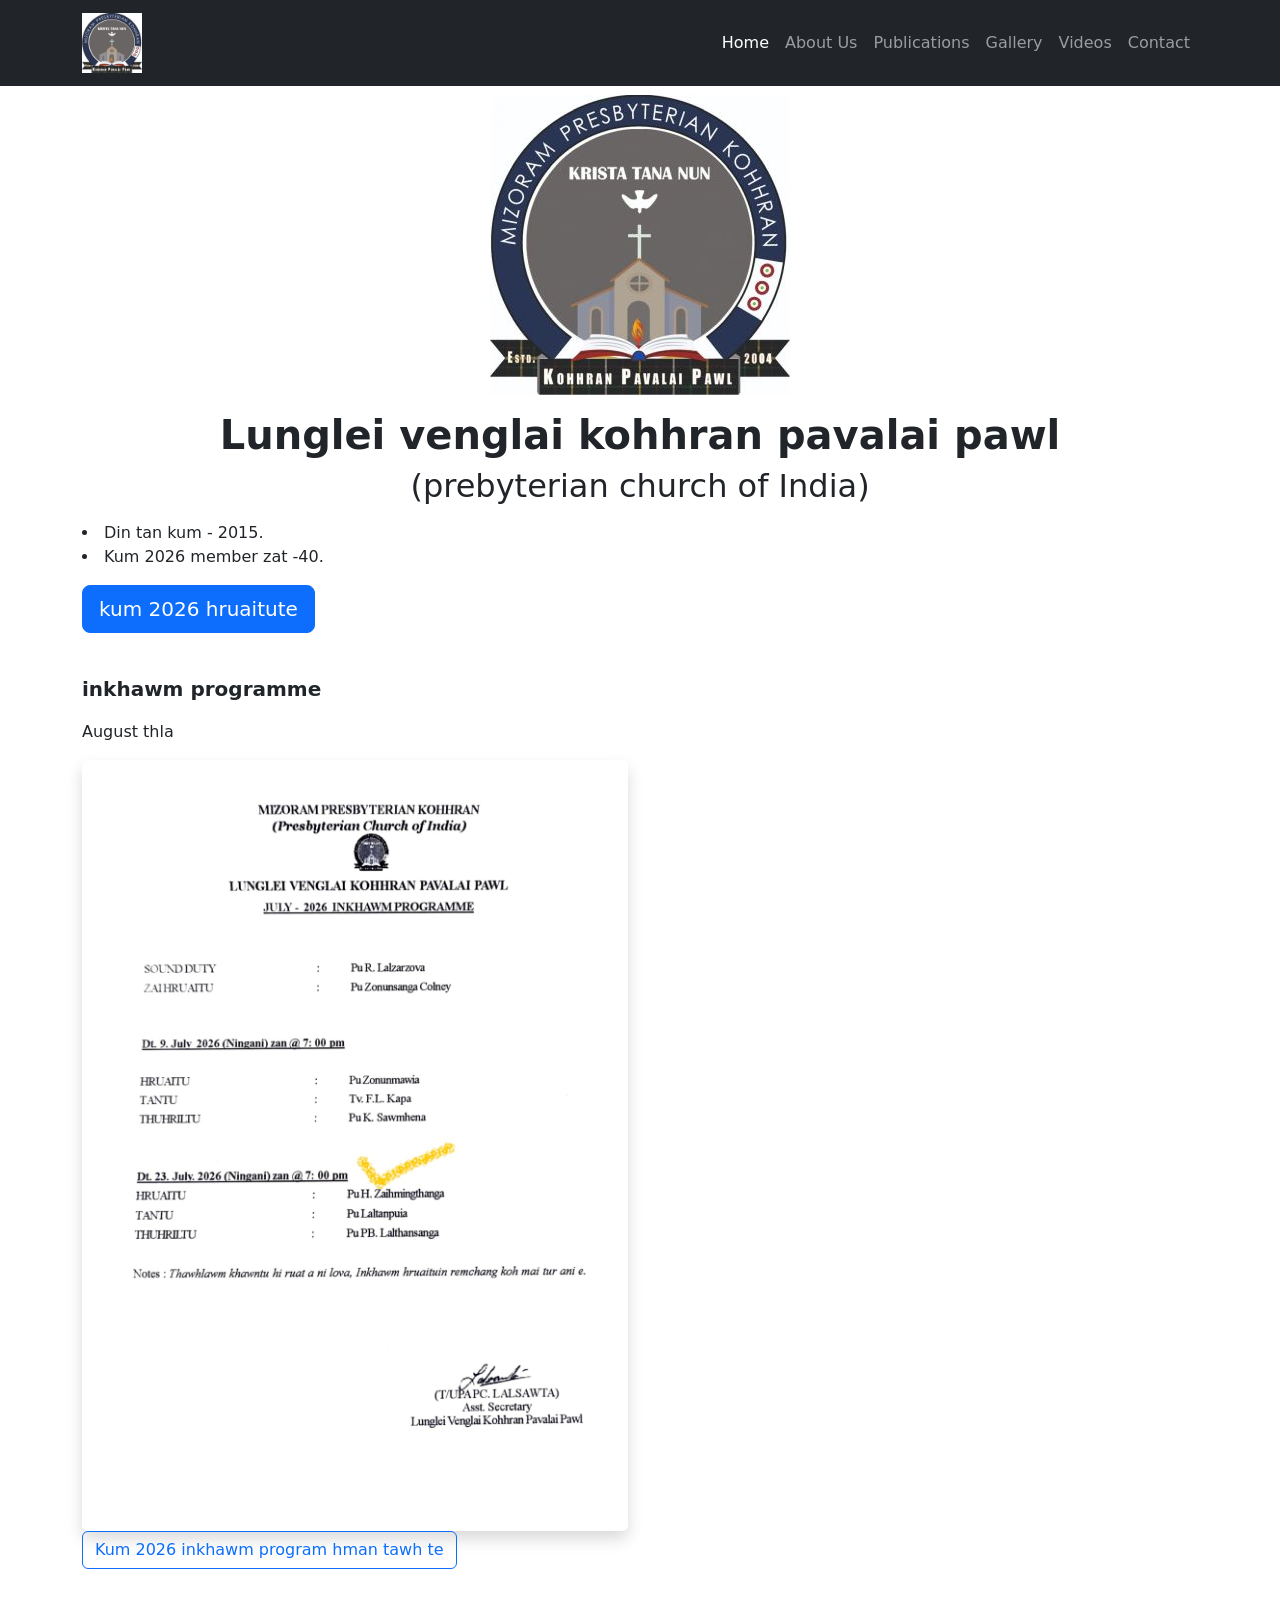
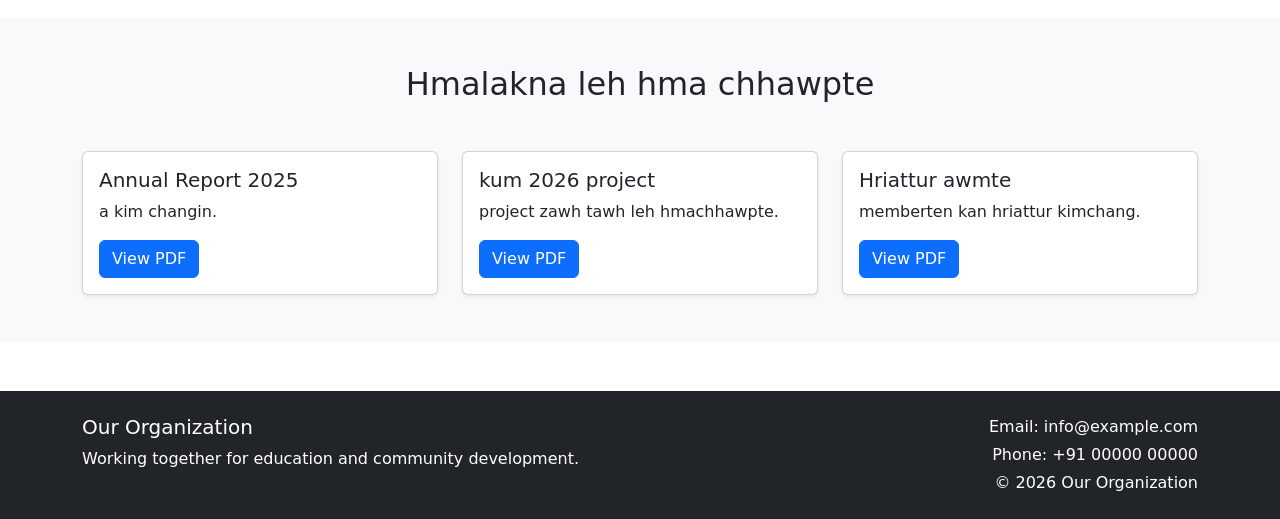
==== index.html @ a543f919 "Add files via upload" ====
<!DOCTYPE html>
<html lang="en">
<head>
<meta charset="UTF-8">
<meta name="viewport" content="width=device-width, initial-scale=1.0">
<title>Our Organization</title>
<link href="https://cdn.jsdelivr.net/npm/bootstrap@5.3.8/dist/css/
bootstrap.min.css" rel="stylesheet">
<link rel="stylesheet" href="css/style.css">
<link rel="manifest" href="manifest.json">
<meta name="theme-color" content="#0d6efd">
</head>
<body>
<nav class="navbar navbar-expand-lg bg-dark navbar-dark">
    <div class="container">

         <a class="navbar-brand d-flex align-items-center"
   href="index.html">

    <img src="images/banner.jpg"
         alt="Organization Logo"
         width="60"
         height="60"
         class="me-4">
		 </a>
        <button class="navbar-toggler" type="button"
                data-bs-toggle="collapse"
                data-bs-target="#mainNav">
            <span class="navbar-toggler-icon"></span>
        </button>

        <div class="collapse navbar-collapse" id="mainNav">
            <ul class="navbar-nav ms-auto">

                <li class="nav-item">
                    <a class="nav-link active" href="index.html">Home</a>
                </li>

                <li class="nav-item">
                    <a class="nav-link" href="about.html">About Us</a>
                </li>

                <li class="nav-item">
                    <a class="nav-link" href="publications.html">Publications</a>
                </li>

                <li class="nav-item">
                    <a class="nav-link" href="gallery.html">Gallery</a>
                </li>

                <li class="nav-item">
                    <a class="nav-link" href="videos.html">Videos</a>
                </li>

                <li class="nav-item">
                    <a class="nav-link" href="contact.html">Contact</a>
                </li>

            </ul>
        </div>
    </div>
</nav>
<section class="hero-section py-5">
    <div class="container py-5 hero-content">
	
        <div class="row align-items-center">

            <div class=" col-lg-12">
			
			
					 
                <h1 class=" text-center display-7 fw-bold">
                  </h1>
					<img src="images/banner.jpg" class="d-block mx-auto my-3" style="with:180px; height:auto;" alt="logo">
					 <h1 class=" text-center display-7 fw-bold">
					Lunglei venglai kohhran pavalai pawl </h1>
					      <h2 class="text-center" "fw-bold">      
						  (prebyterian church of India)
                </h2>

                <p class="lead">
				<li>
                    Din tan kum - 2015.
					</li>
					<li>
					Kum 2026 member zat -40.
					</li>
                </p>

                <a href="about.html" class="btn btn-primary btn-lg">
                    kum 2026 hruaitute
                </a>
            </div>
</div>
        </div>
   
</section>
<section class="py-5">
    <div class="container">


        <div class="row align-items-center">
<div class="col-md-6 mt-4 mt-md-0">
                <p class="fs-5 fw-bold"> inkhawm programme </p>

                <p>
                    August thla
                </p>
            <div class="col-md-12">
                <img src="images/prog.jpg"
                     class="img-fluid rounded shadow mx-auto d-block"
                     alt="Organization activity">
            </div>

            

                <a href="about.html" class="btn btn-outline-primary">
                    Kum 2026 inkhawm program hman tawh te
                </a>
            </div>

        </div>
    </div>
</section>
<section class="py-5 bg-light">
    <div class="container">

        <div class="text-center mb-5">
            <h2> Hmalakna leh hma chhawpte</h2>
        </div>

        <div class="row g-4">

            <div class="col-md-6 col-lg-4">
                <div class="card h-100 shadow-sm">
                    <div class="card-body">
                        <h5 class="card-title">Annual Report 2025</h5>
                        <p class="card-text">
                            a kim changin.
                        </p>
                        <a href="publications/Publication1.pdf"
                           class="btn btn-primary"
                           target="_blank">
                            View PDF
                        </a>
                    </div>
                </div>
            </div>
          <div class="col-md-6 col-lg-4">
                <div class="card h-100 shadow-sm">
                    <div class="card-body">
                        <h5 class="card-title"> kum 2026 project</h5>
                        <p class="card-text">
                            project zawh tawh leh hmachhawpte.
                        </p>
                        <a href="publications/publication2.pdf"
                           class="btn btn-primary"
                           target="_blank">
                            View PDF
                        </a>
                    </div>
                </div>
            </div>

            <div class="col-md-6 col-lg-4">
                <div class="card h-100 shadow-sm">
                    <div class="card-body">
                        <h5 class="card-title">Hriattur awmte</h5>
                        <p class="card-text">
                            memberten kan hriattur kimchang.
                        </p>
                        <a href="publications/newsletter.pdf"
                           class="btn btn-primary"
                           target="_blank">
                            View PDF
                        </a>
                    </div>
                </div>
            </div>

        </div>
    </div>
</section>

<footer class="bg-dark text-white py-4 mt-5">
    <div class="container">
        <div class="row">

            <div class="col-md-6">
                <h5>Our Organization</h5>
                <p>
                    Working together for education and community development.
                </p>
            </div>

            <div class="col-md-6 text-md-end">
                <p class="mb-1">Email: info@example.com</p>
                <p class="mb-1">Phone: +91 00000 00000</p>
                <p class="mb-0">&copy; 2026 Our Organization</p>
            </div>

        </div>
    </div>
</footer>
<script>
if ('serviceWorker' in navigator) {
  navigator.serviceWorker.register('service-worker.js');
}
</script>
<script src="https://cdn.jsdelivr.net/npm/bootstrap@5.3.8/dist/js/
bootstrap.bundle.min.js"></script>
</body>
</html>
---- css/style.css ----
.hero-section{

  

    background-size:auto;

    background-position: center;

    background-repeat: no-repeat;

    height: 60vh;

    display: flex;
	justify-content:center;

    align-items: center;

}
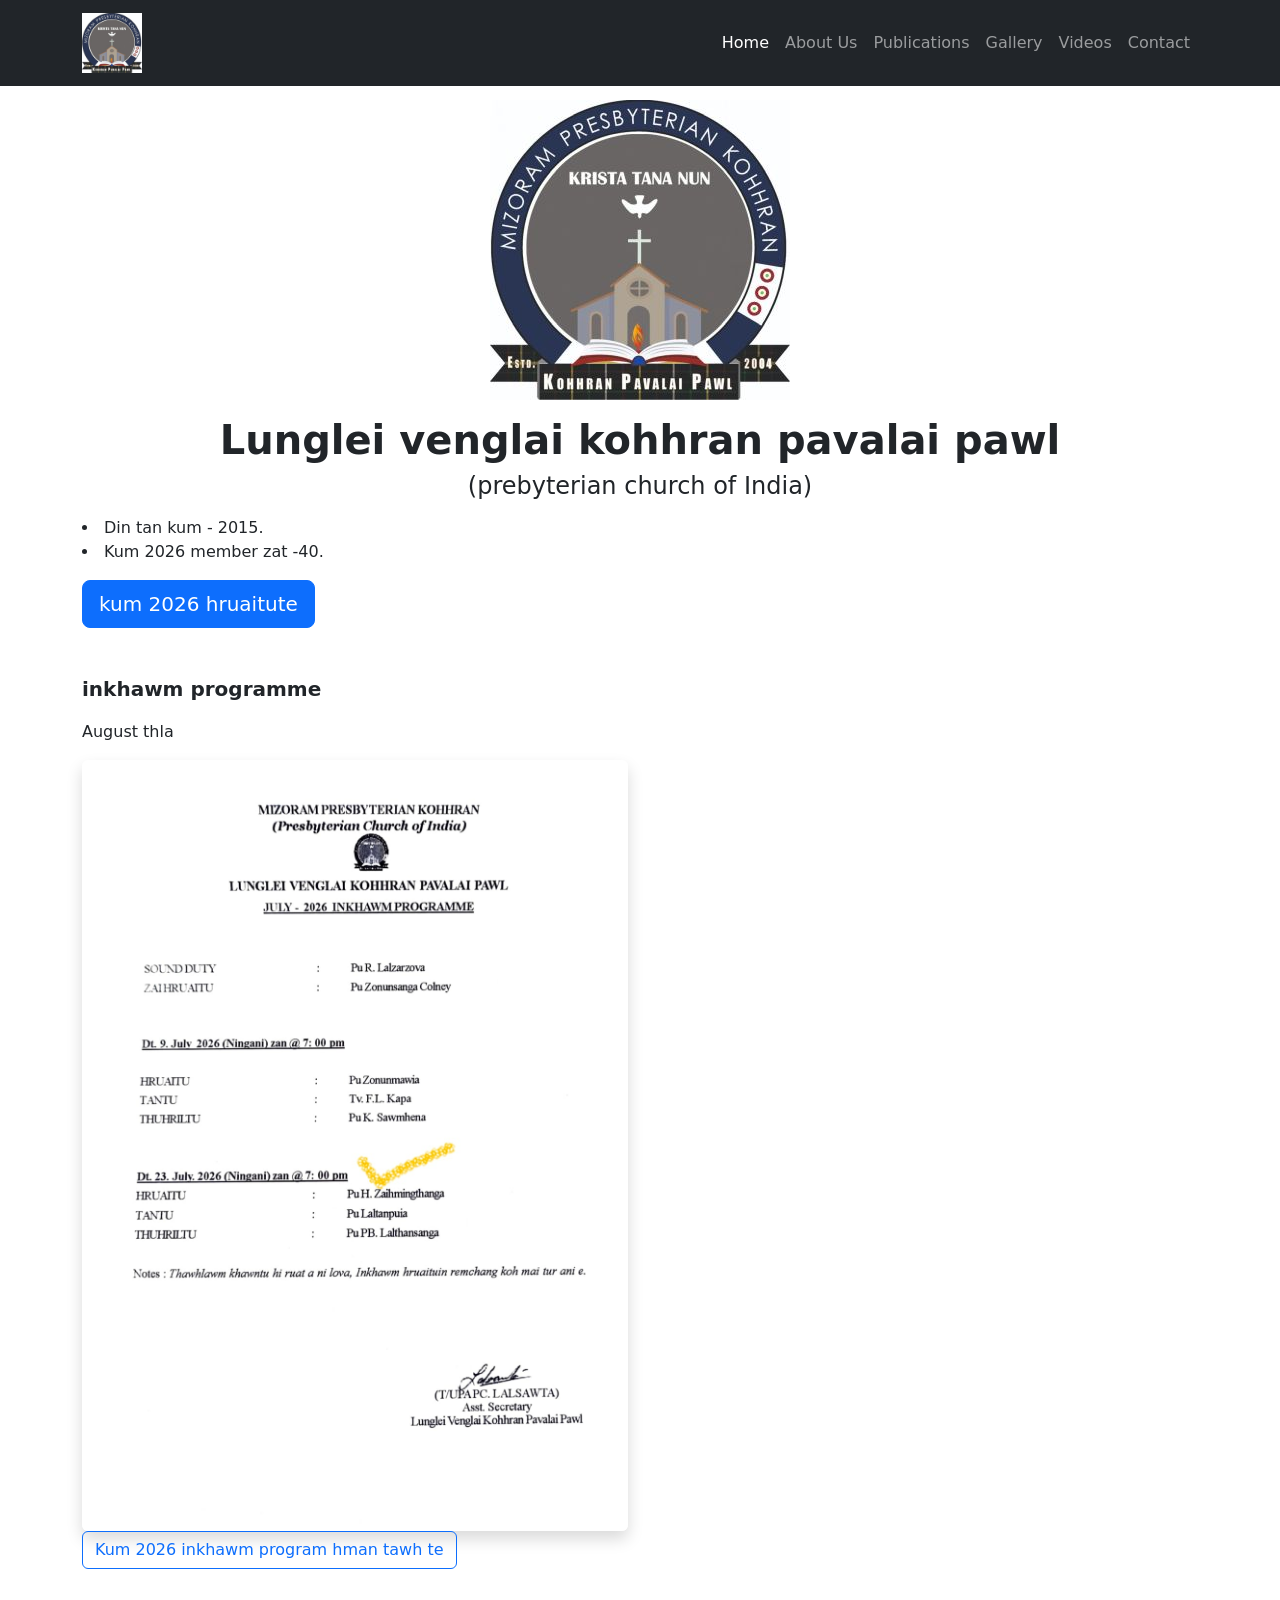
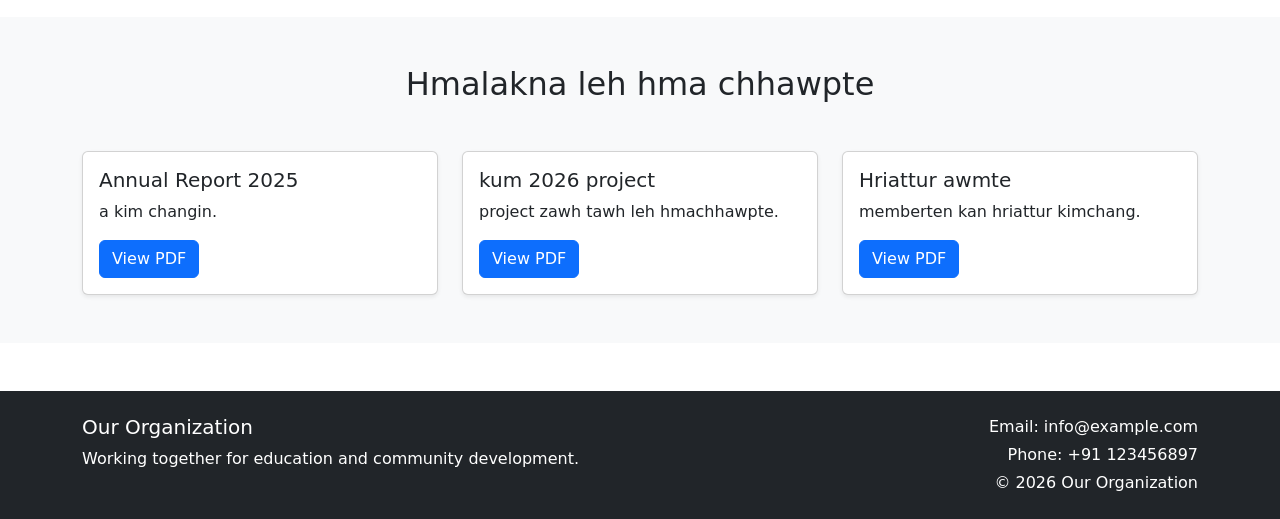
==== commit e6afff4d: "Add files via upload" ====
--- a/index.html
+++ b/index.html
@@ -74,9 +74,9 @@
 					<img src="images/banner.jpg" class="d-block mx-auto my-3" style="with:180px; height:auto;" alt="logo">
 					 <h1 class=" text-center display-7 fw-bold">
 					Lunglei venglai kohhran pavalai pawl </h1>
-					      <h2 class="text-center" "fw-bold">      
+					      <h4 class="text-center" "fw-bold">      
 						  (prebyterian church of India)
-                </h2>
+                </h4>
 
                 <p class="lead">
 				<li>
@@ -195,7 +195,7 @@
 
             <div class="col-md-6 text-md-end">
                 <p class="mb-1">Email: info@example.com</p>
-                <p class="mb-1">Phone: +91 00000 00000</p>
+                <p class="mb-1">Phone: +91 123456897</p>
                 <p class="mb-0">&copy; 2026 Our Organization</p>
             </div>
 
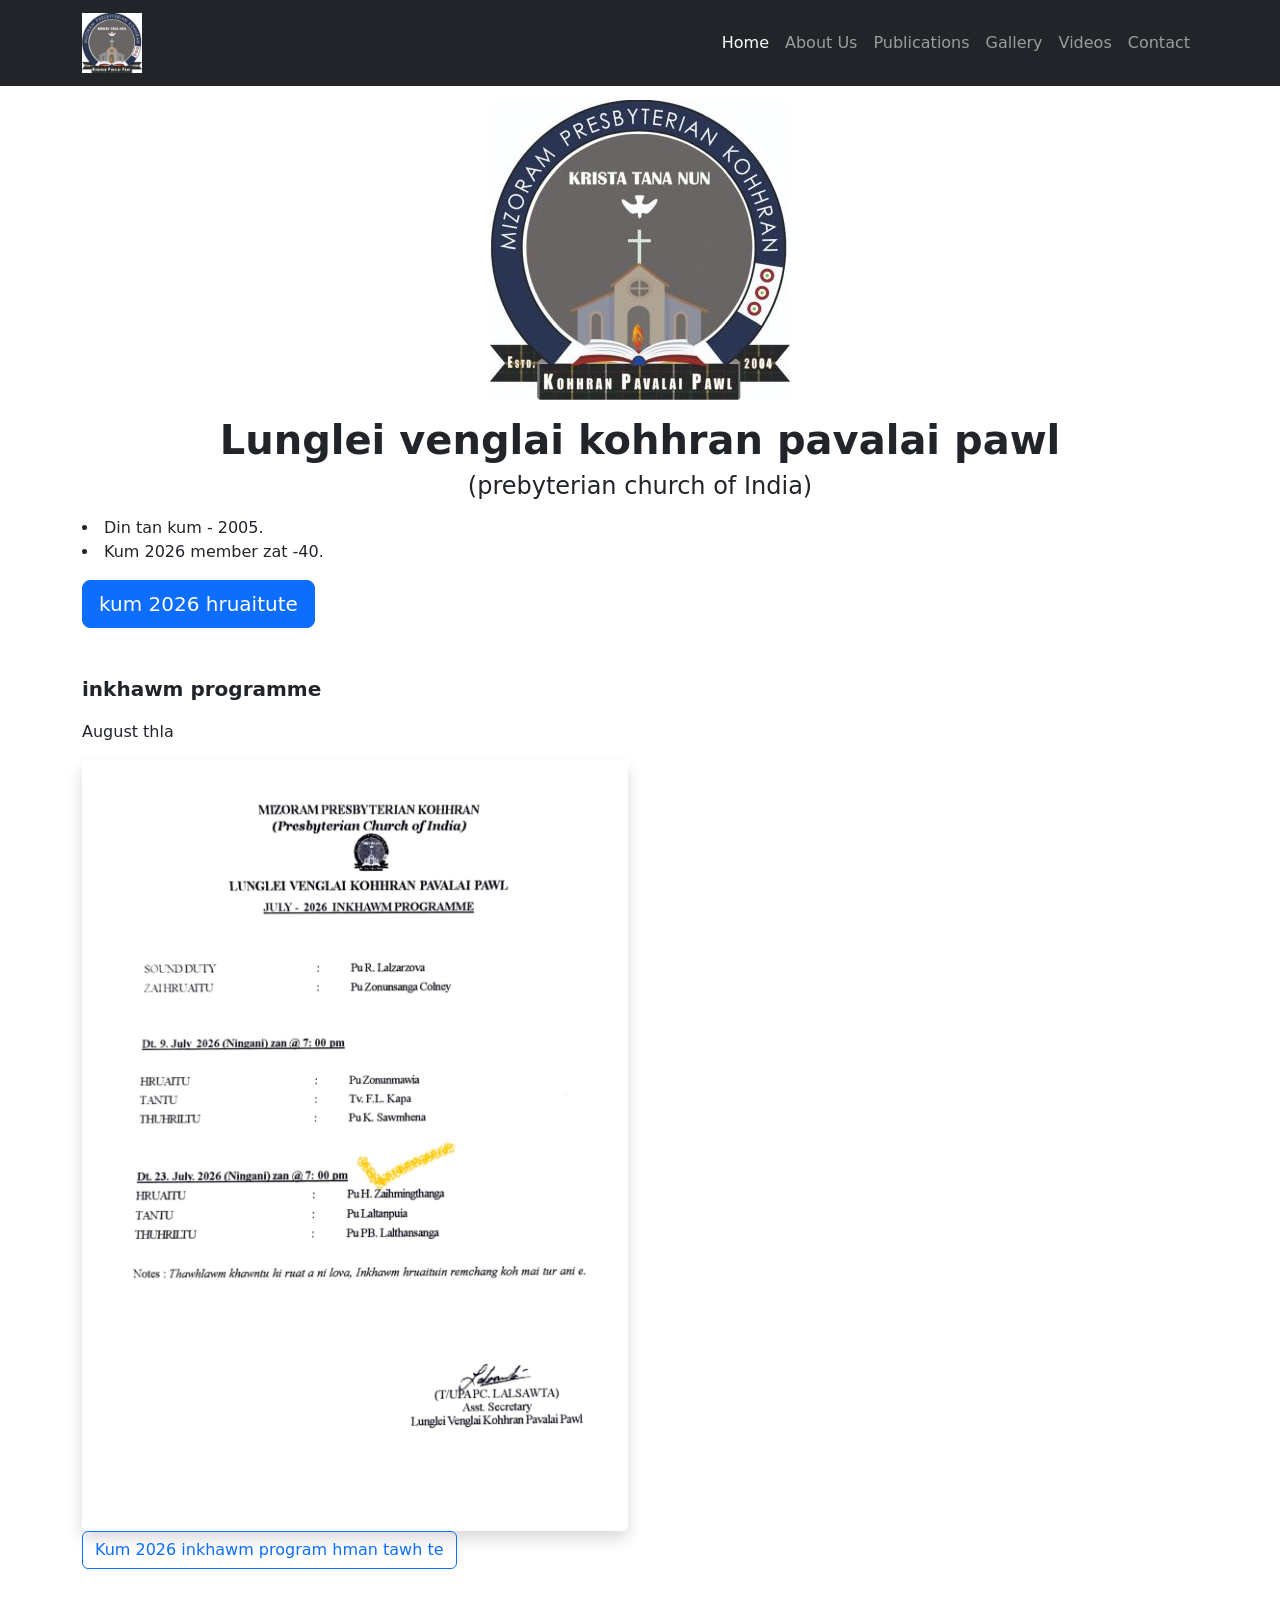
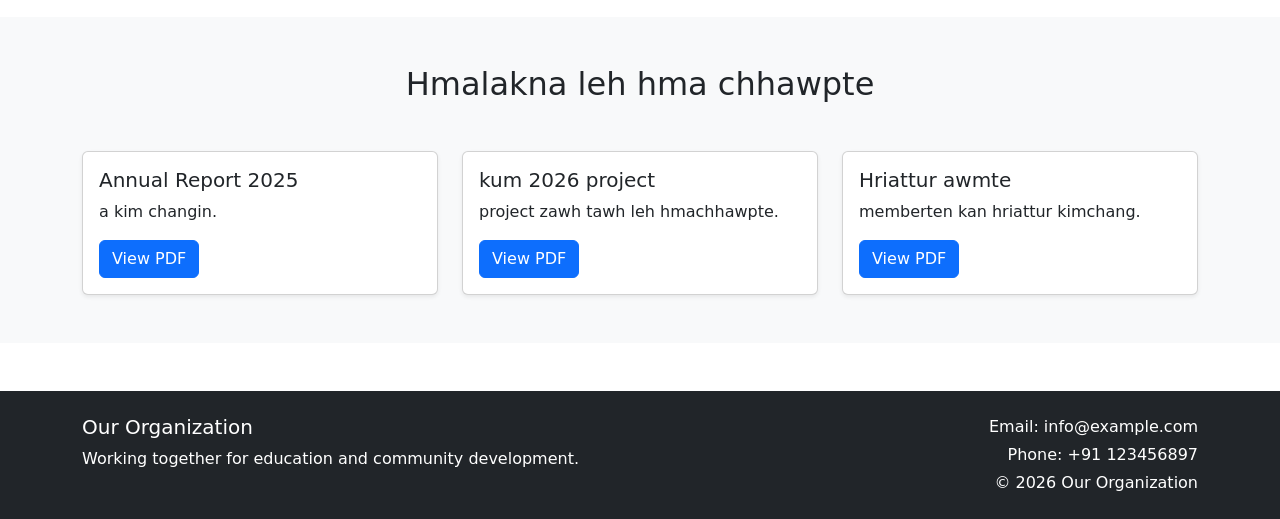
==== commit acf51372: "Update index.html" ====
--- a/index.html
+++ b/index.html
@@ -80,7 +80,7 @@
 
                 <p class="lead">
 				<li>
-                    Din tan kum - 2015.
+                    Din tan kum - 2005.
 					</li>
 					<li>
 					Kum 2026 member zat -40.
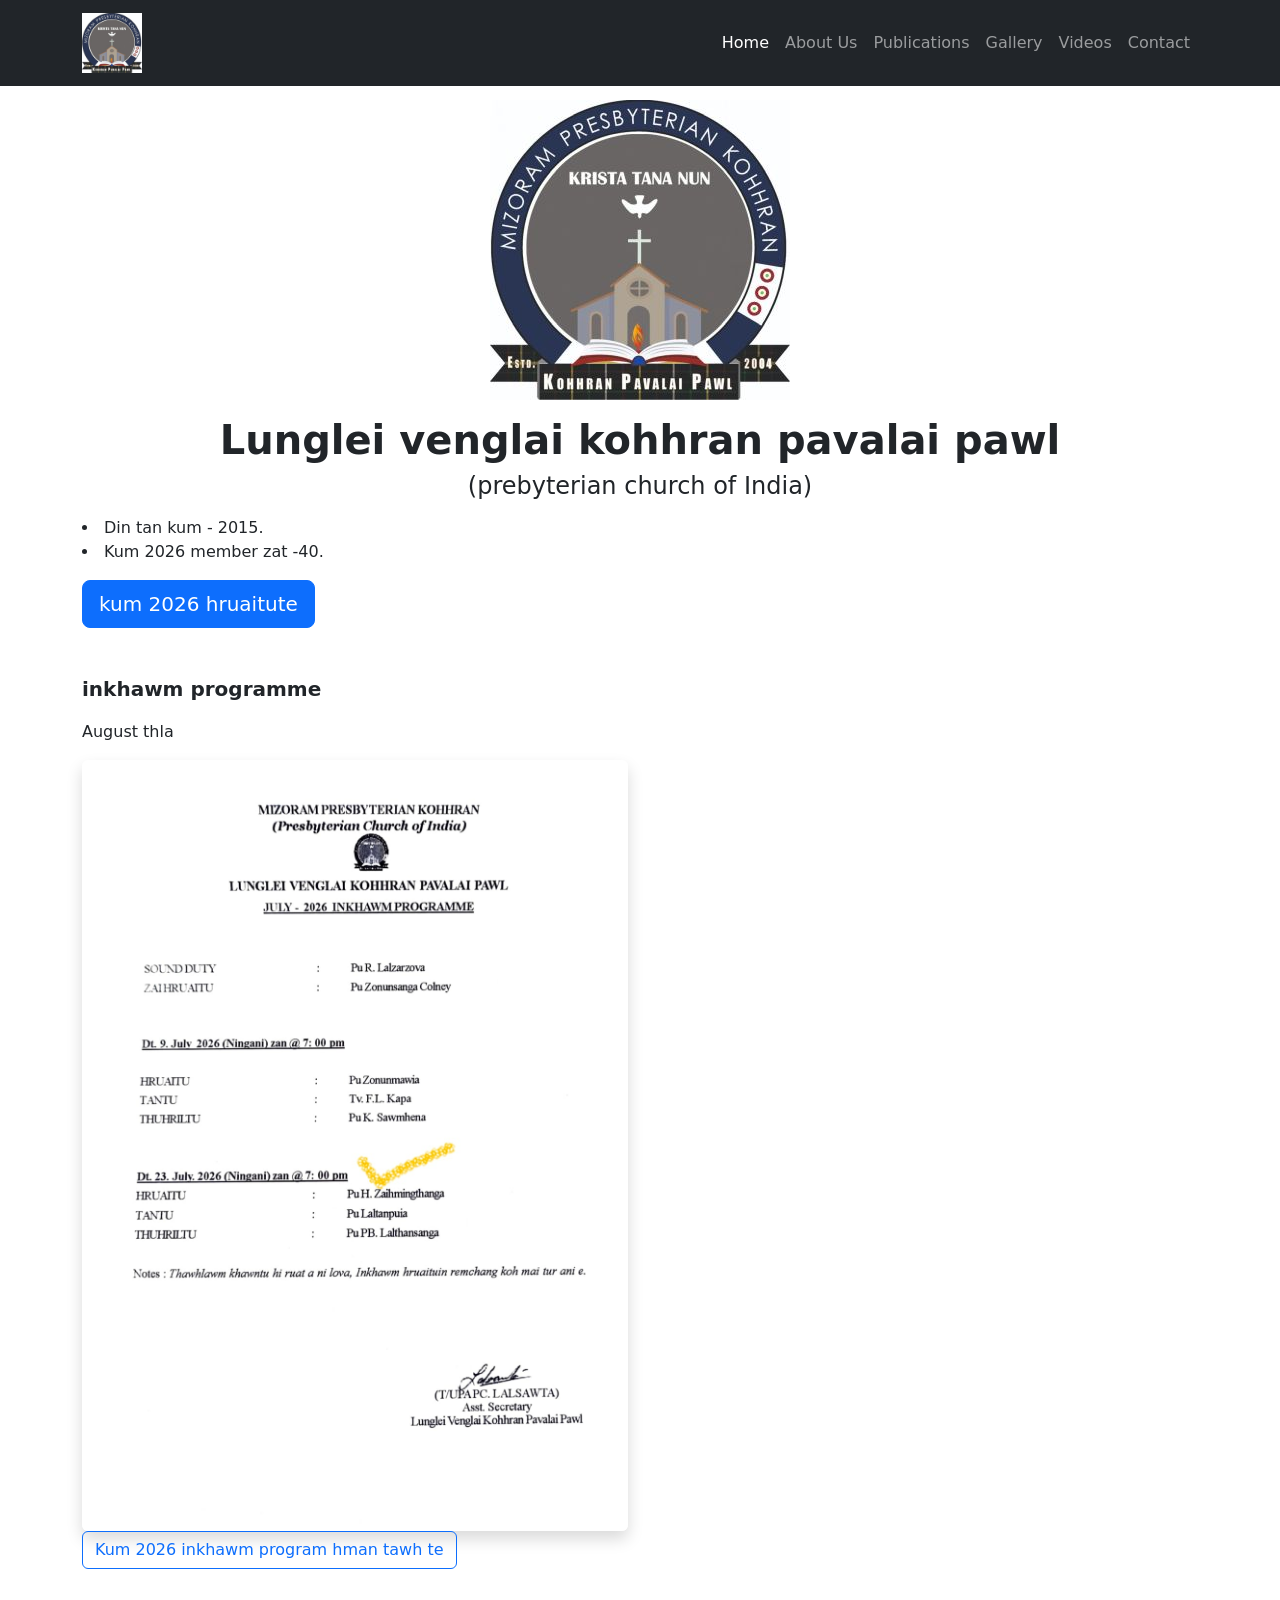
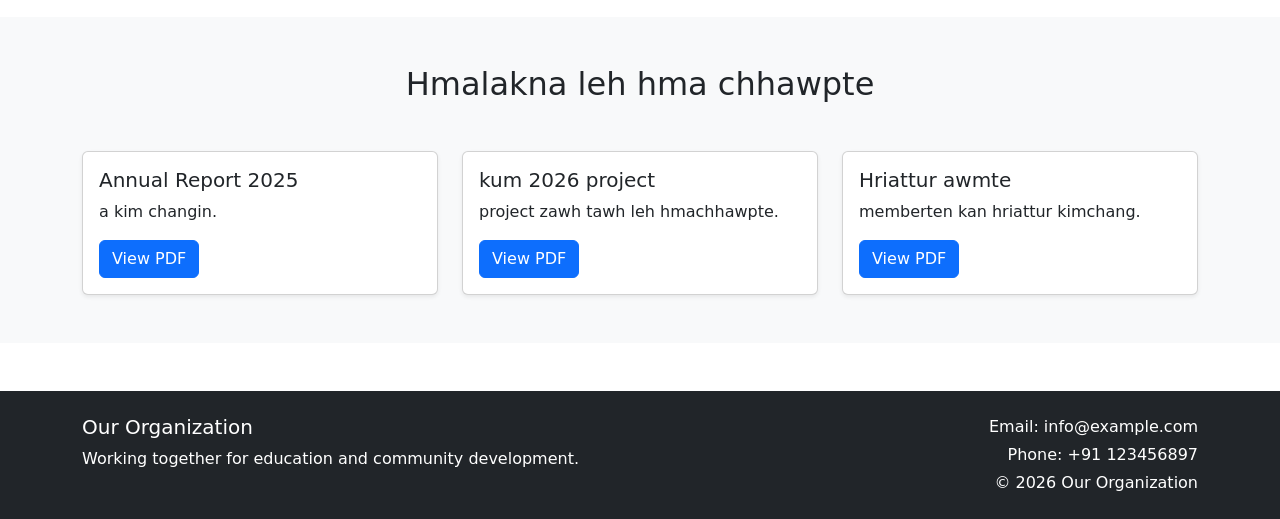
==== commit 2dadc228: "Add files via upload" ====
--- a/index.html
+++ b/index.html
@@ -80,7 +80,7 @@
 
                 <p class="lead">
 				<li>
-                    Din tan kum - 2005.
+                    Din tan kum - 2015.
 					</li>
 					<li>
 					Kum 2026 member zat -40.
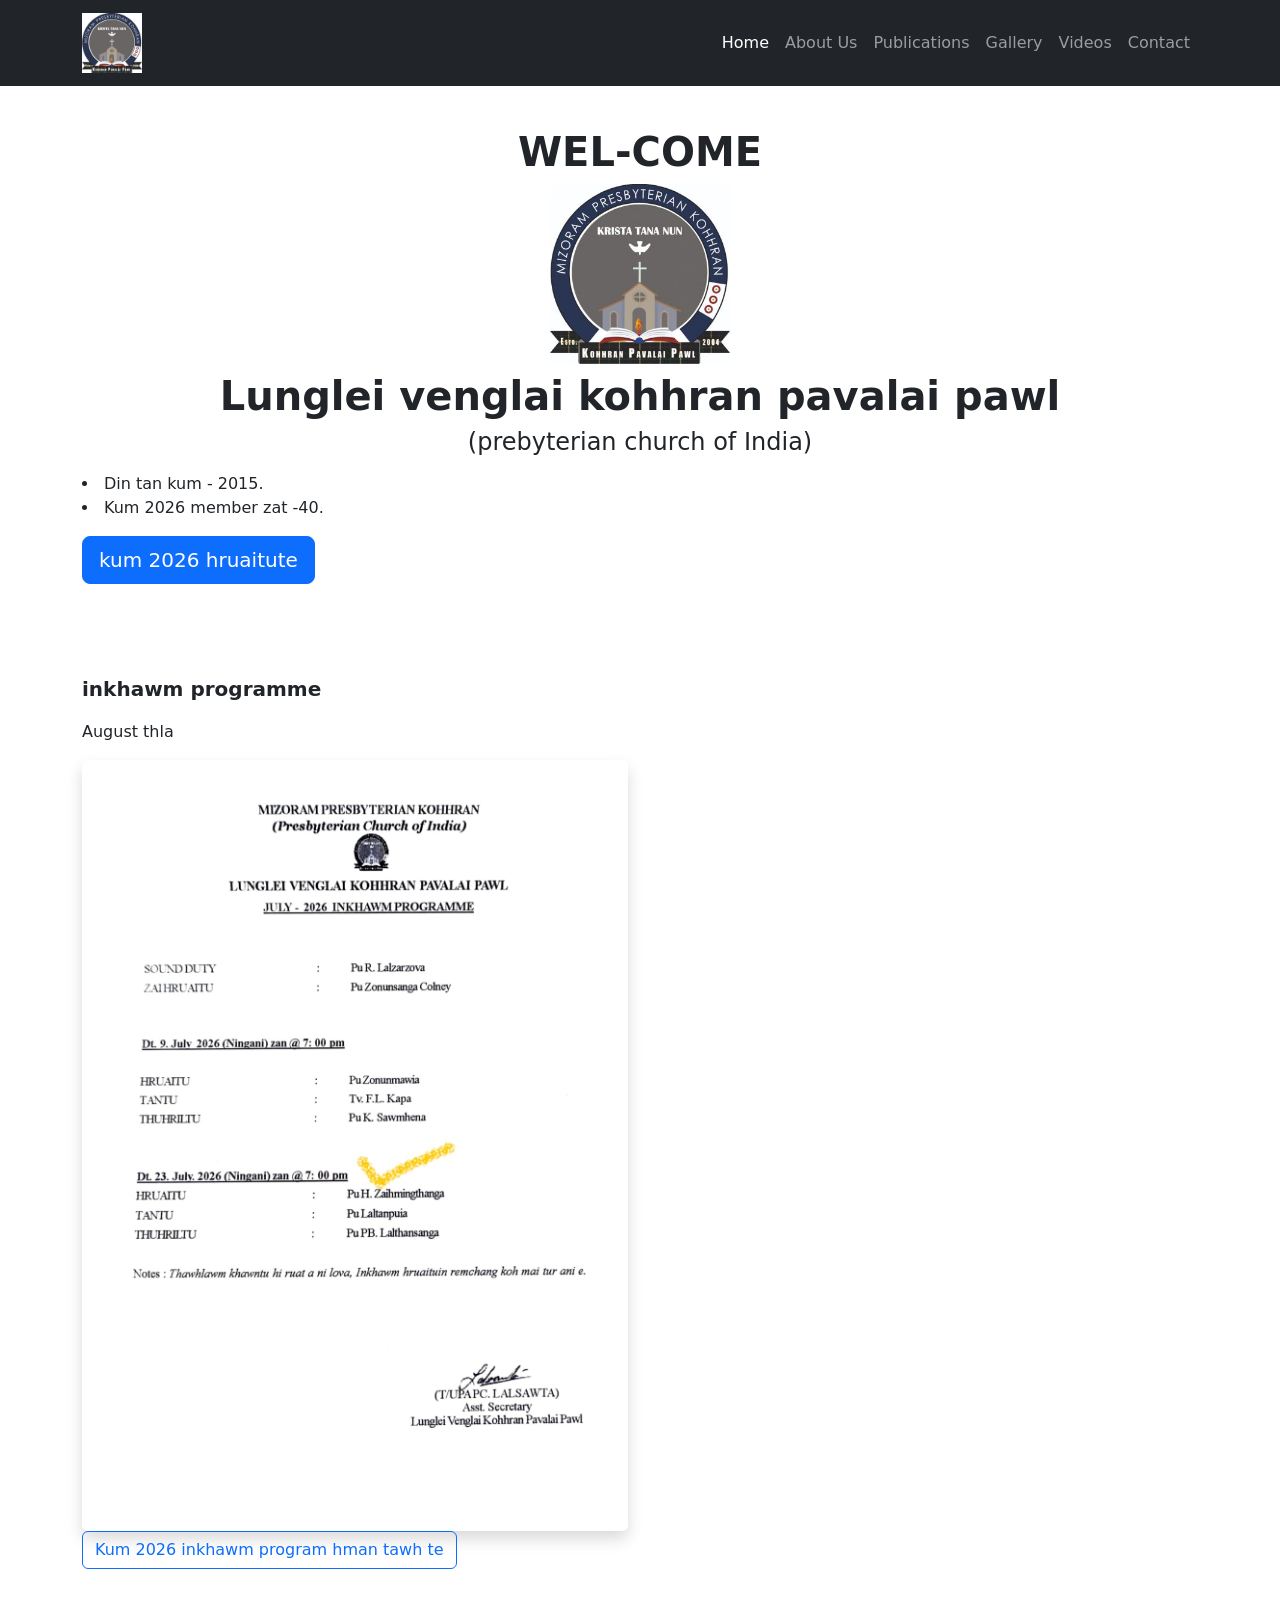
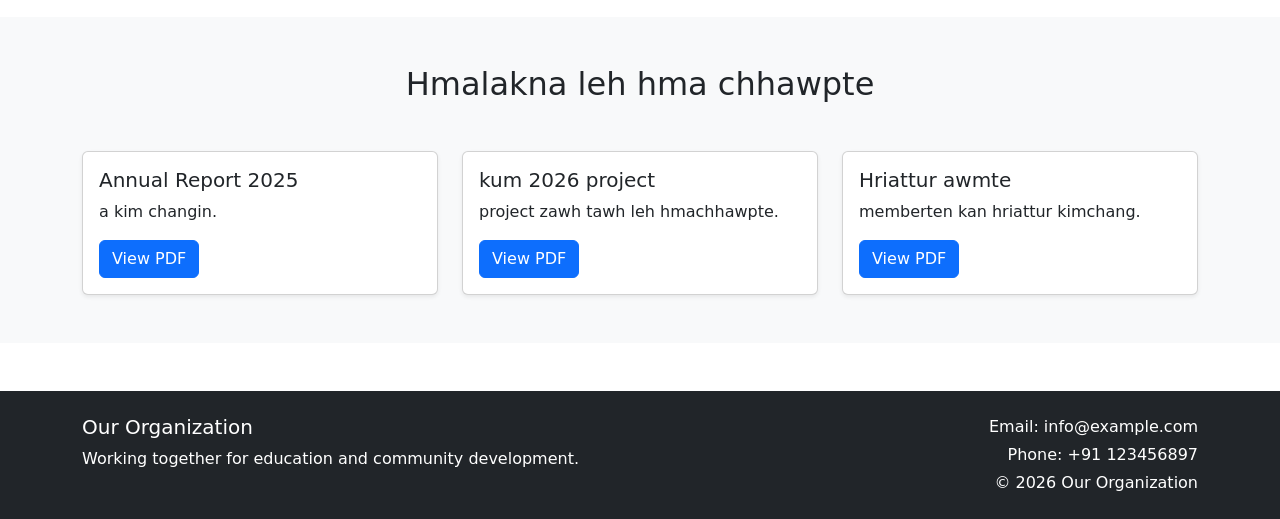
==== commit ac350c31: "Add files via upload" ====
--- a/index.html
+++ b/index.html
@@ -70,8 +70,9 @@
 			
 					 
                 <h1 class=" text-center display-7 fw-bold">
+				WEL-COME
                   </h1>
-					<img src="images/banner.jpg" class="d-block mx-auto my-3" style="with:180px; height:auto;" alt="logo">
+					<img src="images/banner.jpg" class="d-block mx-auto my-2" style="width:180px; height:auto;" alt="logo">
 					 <h1 class=" text-center display-7 fw-bold">
 					Lunglei venglai kohhran pavalai pawl </h1>
 					      <h4 class="text-center" "fw-bold">      
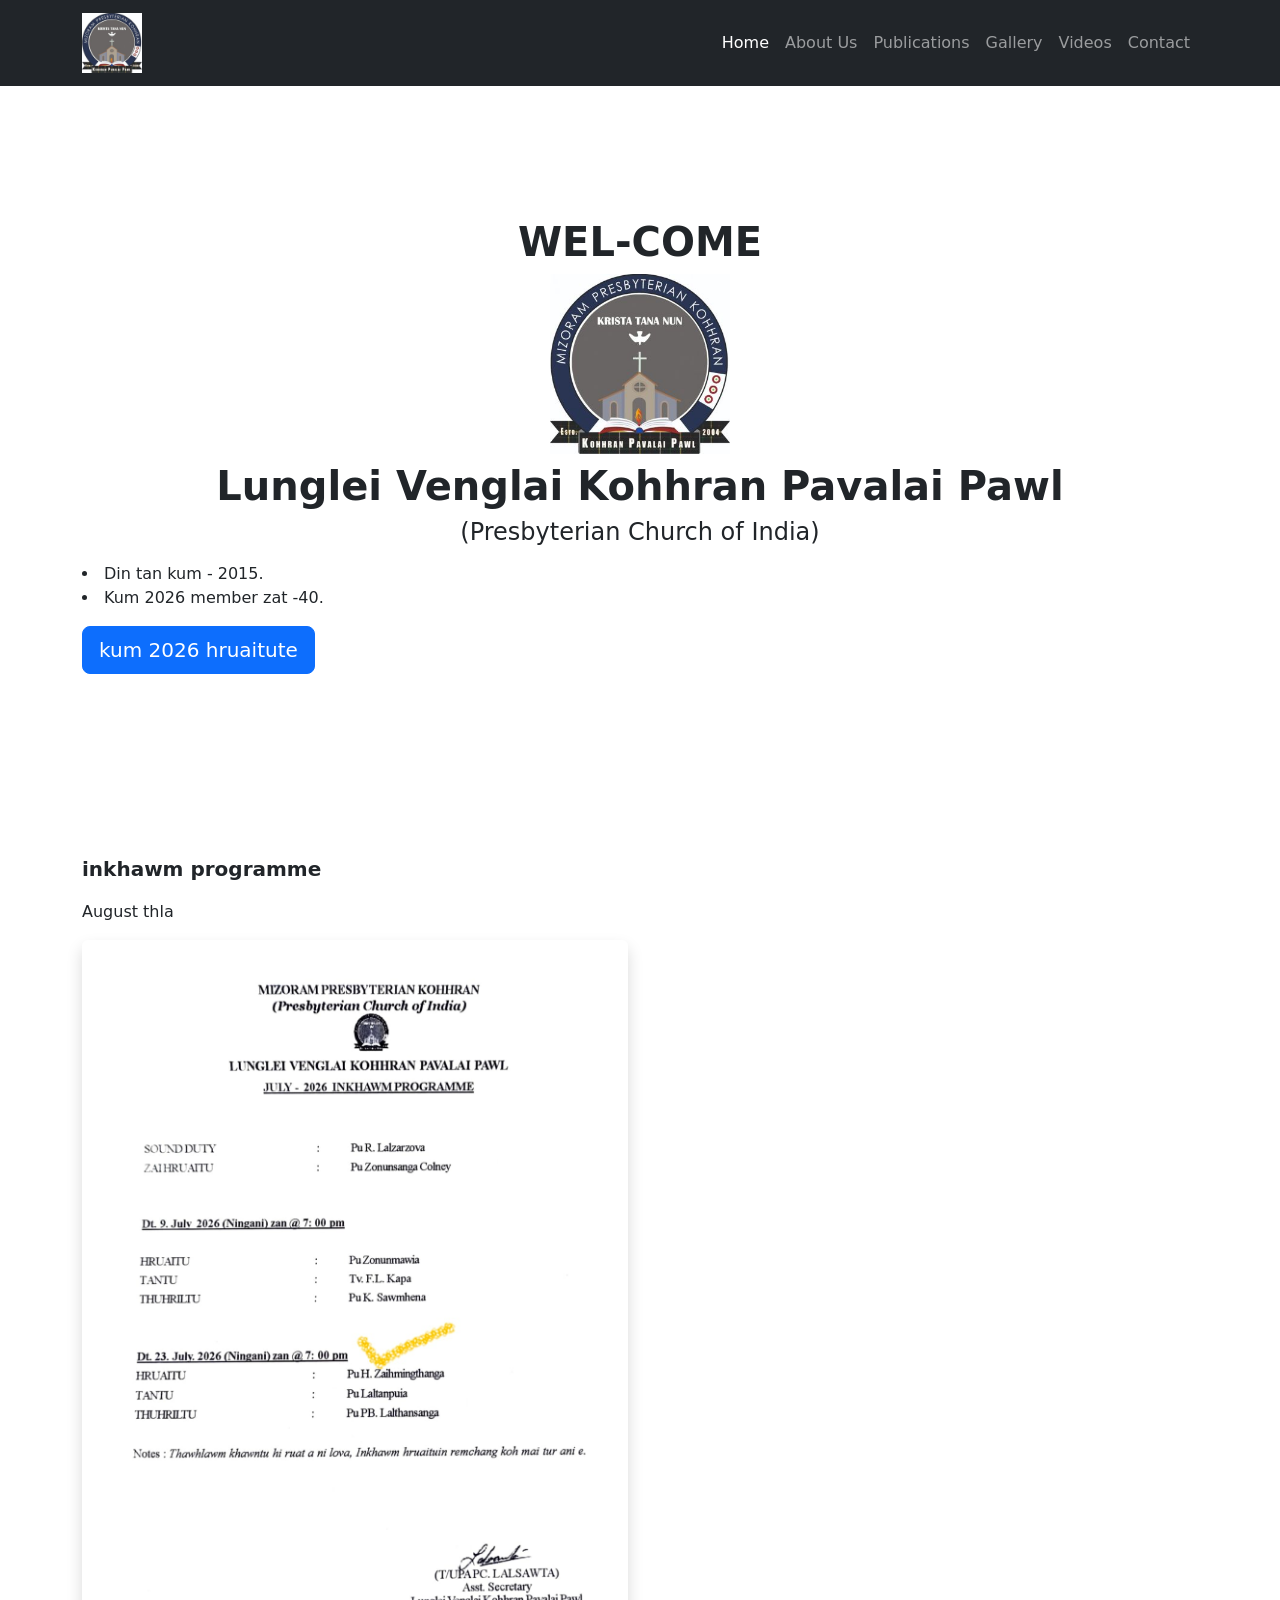
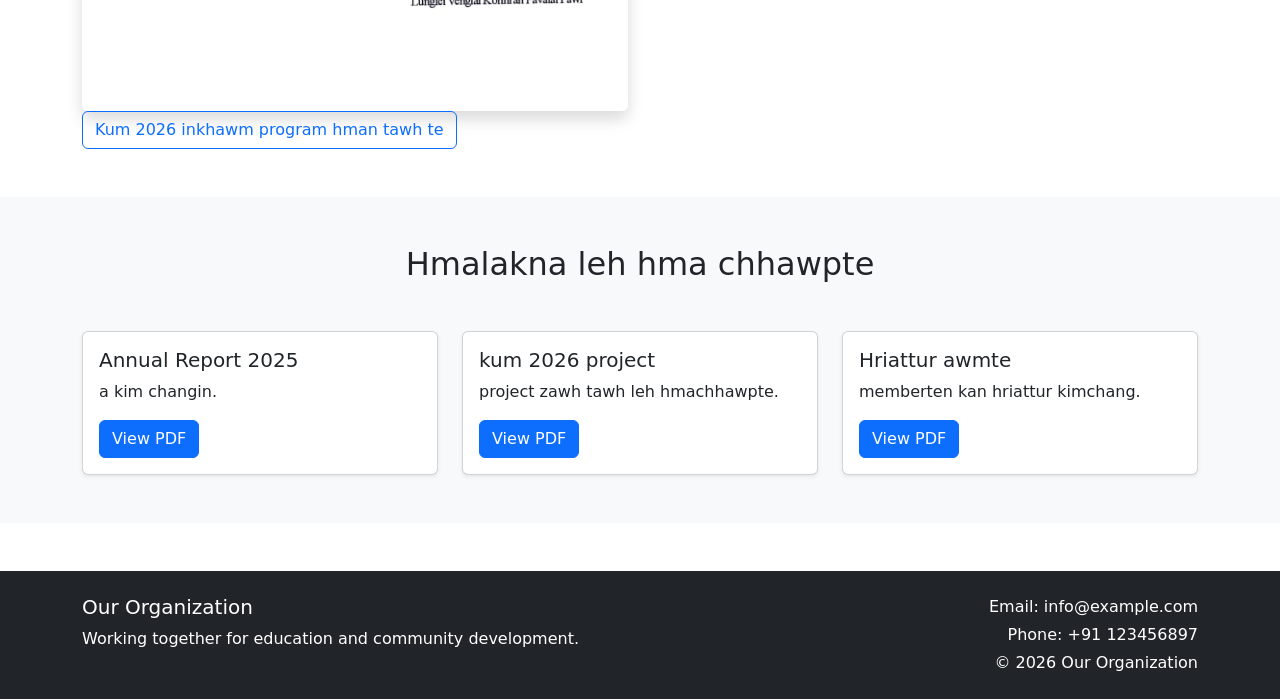
==== commit 5c437bd8: "Add files via upload" ====
--- a/index.html
+++ b/index.html
@@ -74,9 +74,9 @@
                   </h1>
 					<img src="images/banner.jpg" class="d-block mx-auto my-2" style="width:180px; height:auto;" alt="logo">
 					 <h1 class=" text-center display-7 fw-bold">
-					Lunglei venglai kohhran pavalai pawl </h1>
+					Lunglei Venglai Kohhran Pavalai Pawl </h1>
 					      <h4 class="text-center" "fw-bold">      
-						  (prebyterian church of India)
+						  (Presbyterian Church of India)
                 </h4>
 
                 <p class="lead">
--- a/css/style.css
+++ b/css/style.css
@@ -8,7 +8,7 @@
 
     background-repeat: no-repeat;
 
-    height: 60vh;
+    height: 80vh;
 
     display: flex;
 	justify-content:center;
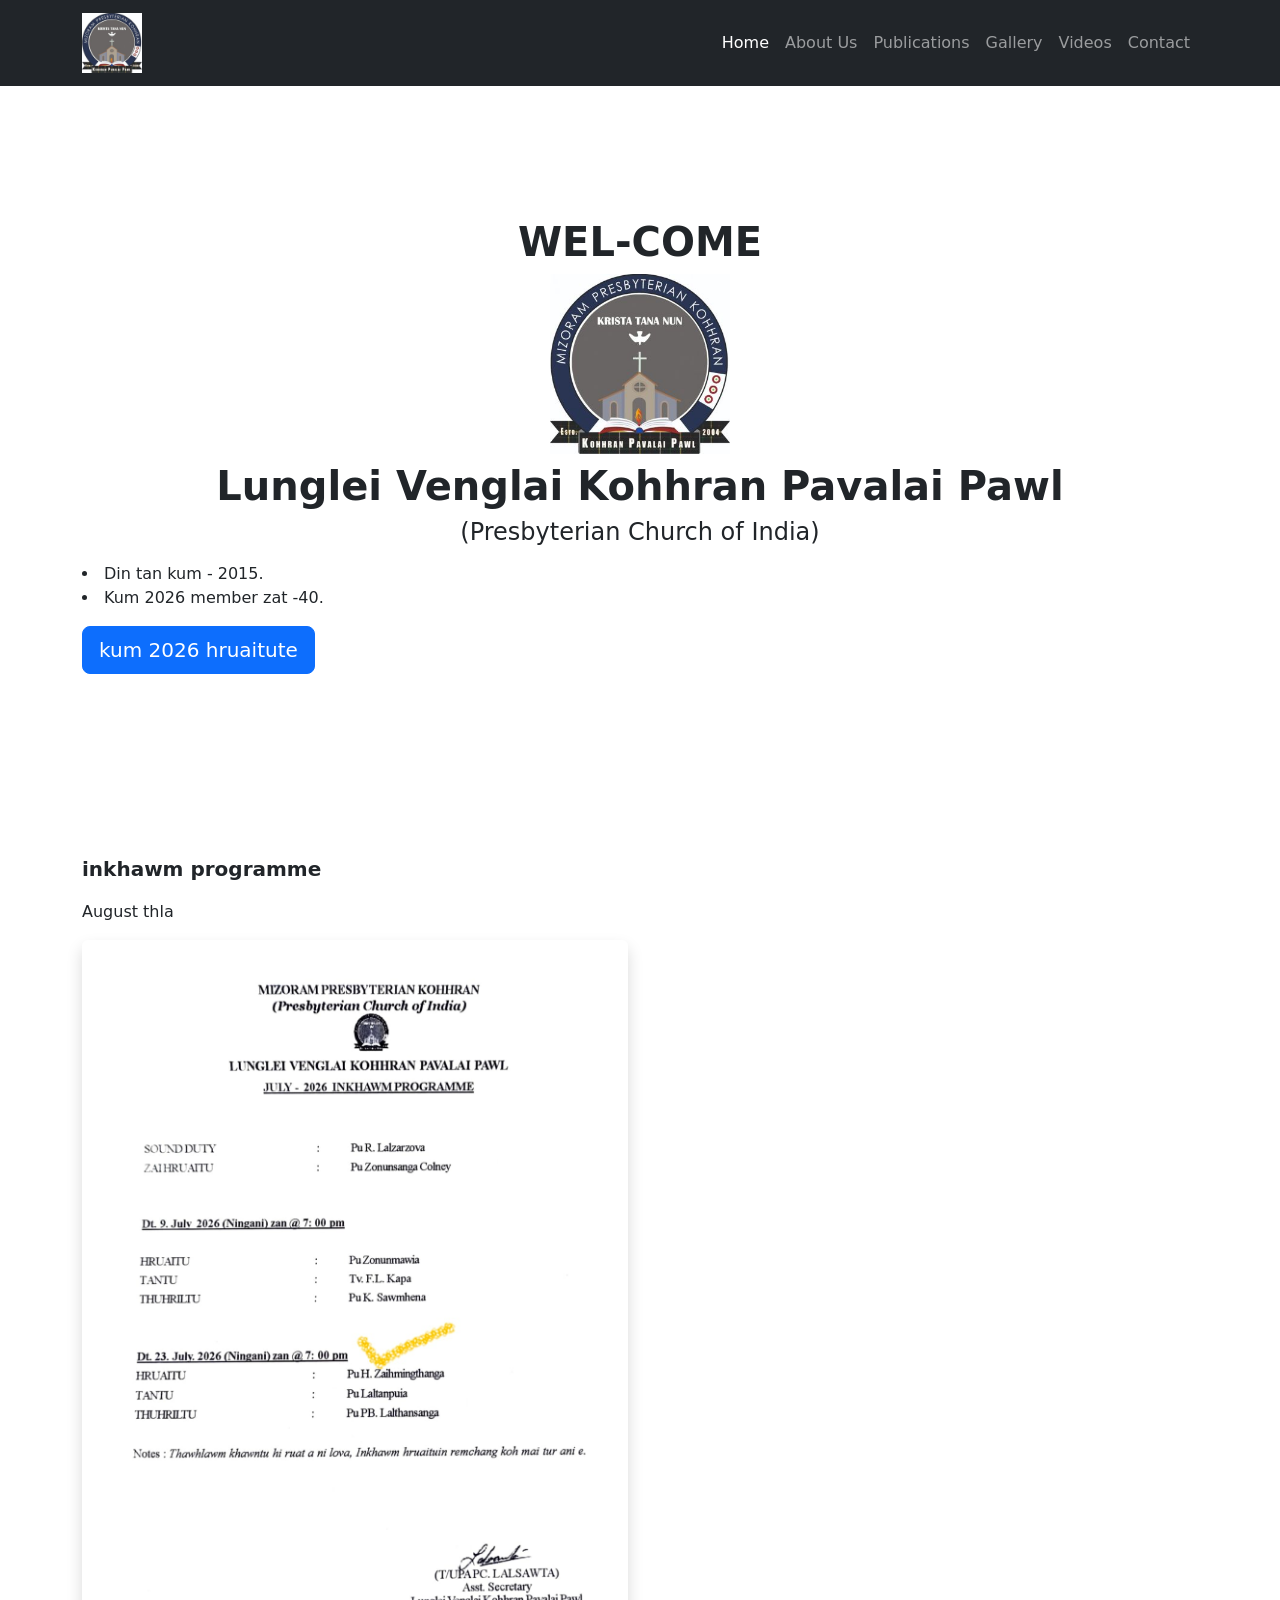
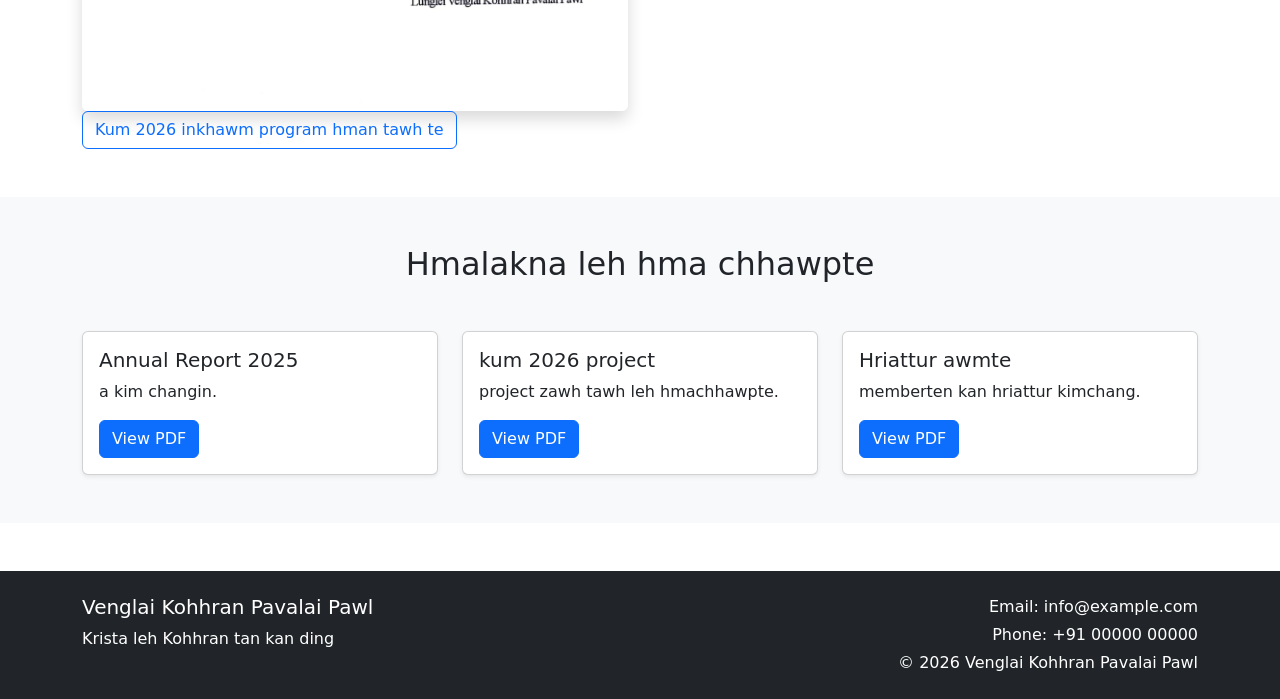
==== commit 5310f911: "Add files via upload" ====
--- a/index.html
+++ b/index.html
@@ -188,16 +188,16 @@
         <div class="row">
 
             <div class="col-md-6">
-                <h5>Our Organization</h5>
+                <h5>Venglai Kohhran Pavalai Pawl</h5>
                 <p>
-                    Working together for education and community development.
+                    Krista leh Kohhran tan kan ding
                 </p>
             </div>
 
             <div class="col-md-6 text-md-end">
                 <p class="mb-1">Email: info@example.com</p>
-                <p class="mb-1">Phone: +91 123456897</p>
-                <p class="mb-0">&copy; 2026 Our Organization</p>
+                <p class="mb-1">Phone: +91 00000 00000</p>
+                <p class="mb-0">&copy; 2026 Venglai Kohhran Pavalai Pawl</p>
             </div>
 
         </div>
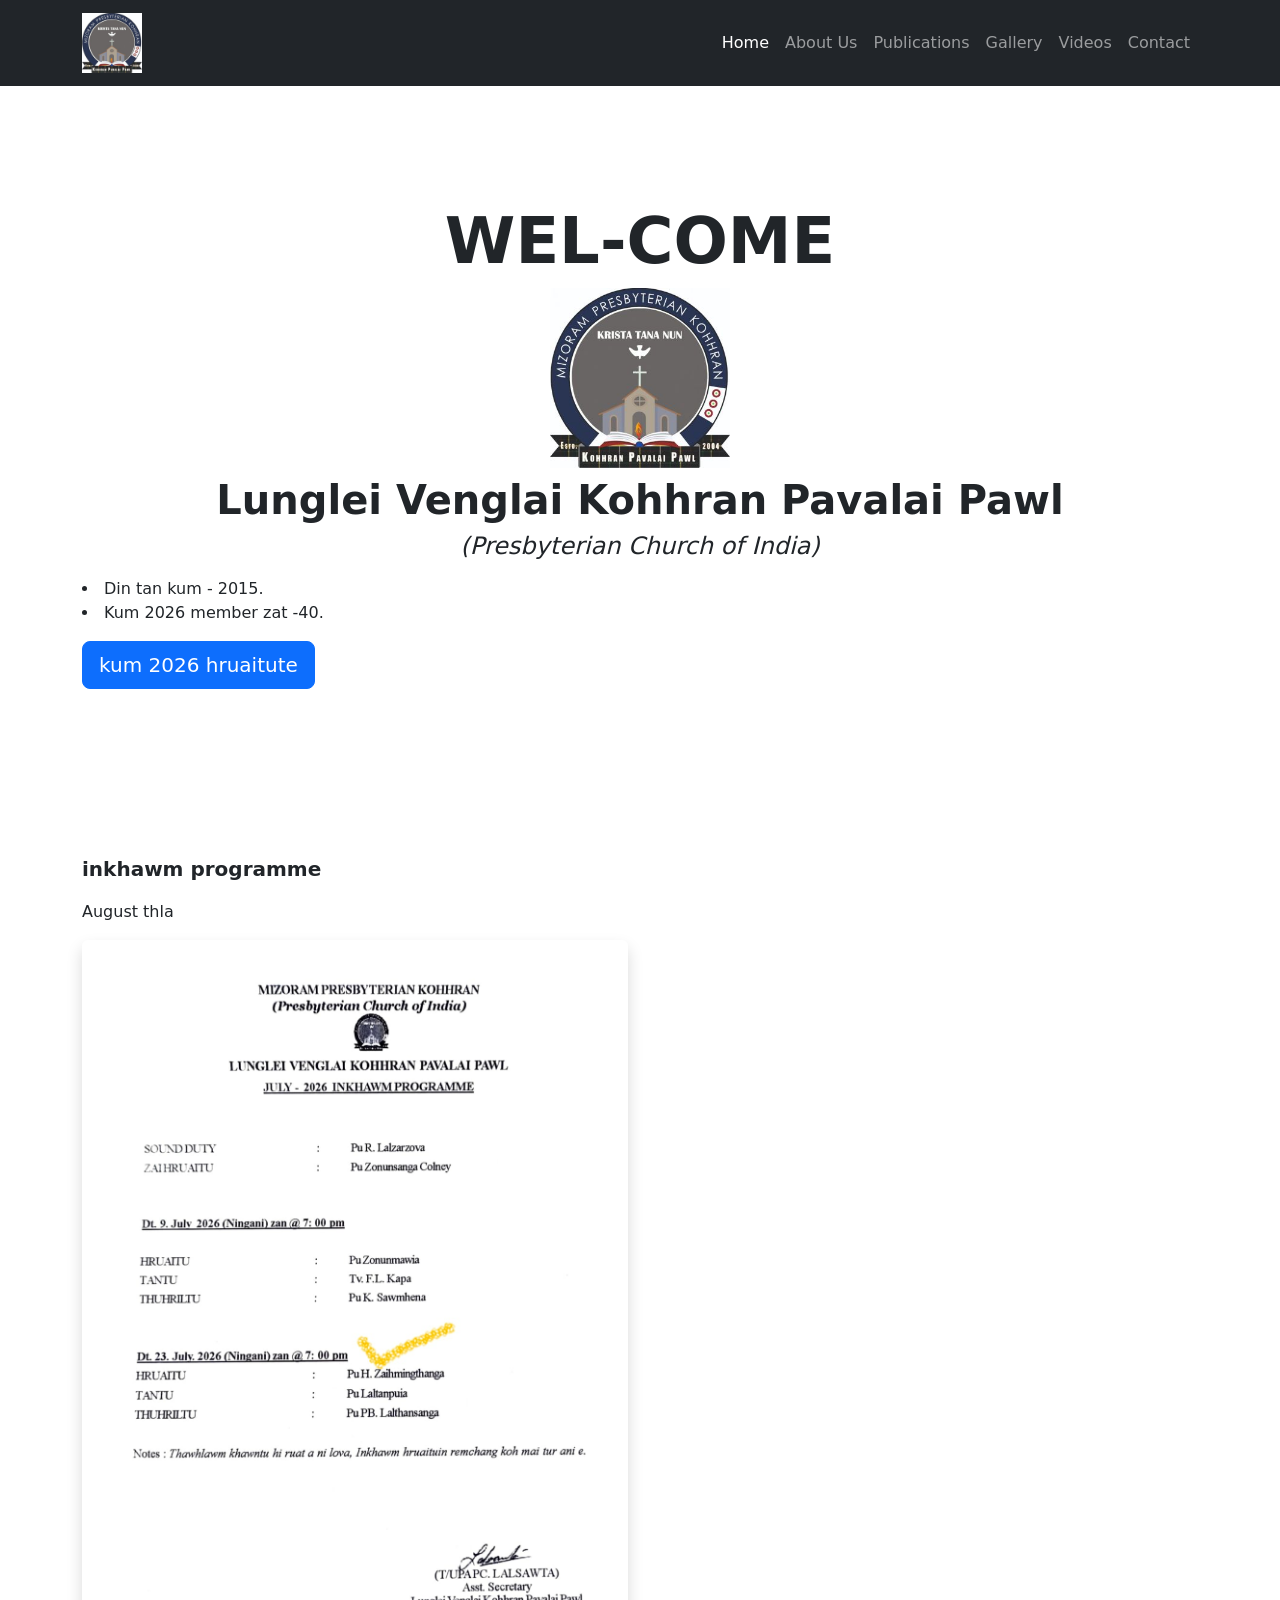
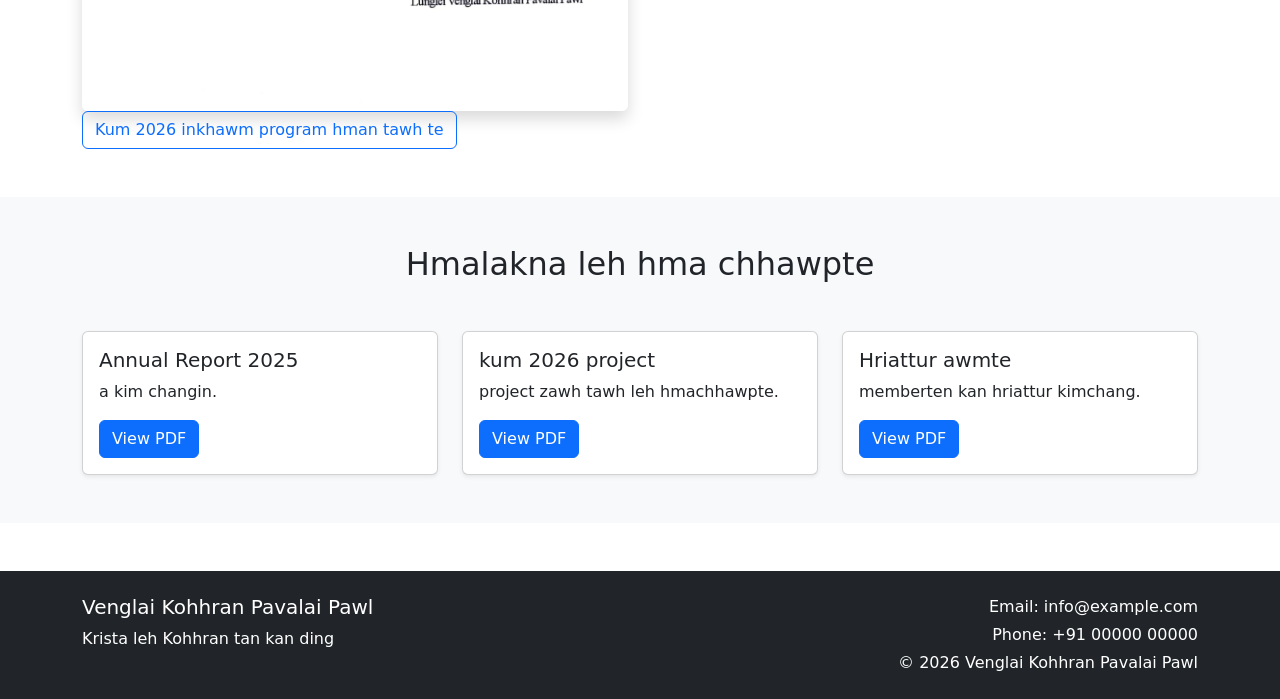
==== commit 38e4c1f8: "Add files via upload" ====
--- a/index.html
+++ b/index.html
@@ -69,13 +69,13 @@
 			
 			
 					 
-                <h1 class=" text-center display-7 fw-bold">
+                <h1 class=" text-center display-3 fw-bold">
 				WEL-COME
                   </h1>
 					<img src="images/banner.jpg" class="d-block mx-auto my-2" style="width:180px; height:auto;" alt="logo">
 					 <h1 class=" text-center display-7 fw-bold">
 					Lunglei Venglai Kohhran Pavalai Pawl </h1>
-					      <h4 class="text-center" "fw-bold">      
+					      <h4 class="text-center fst-italic"  "fw-bold">      
 						  (Presbyterian Church of India)
                 </h4>
 
